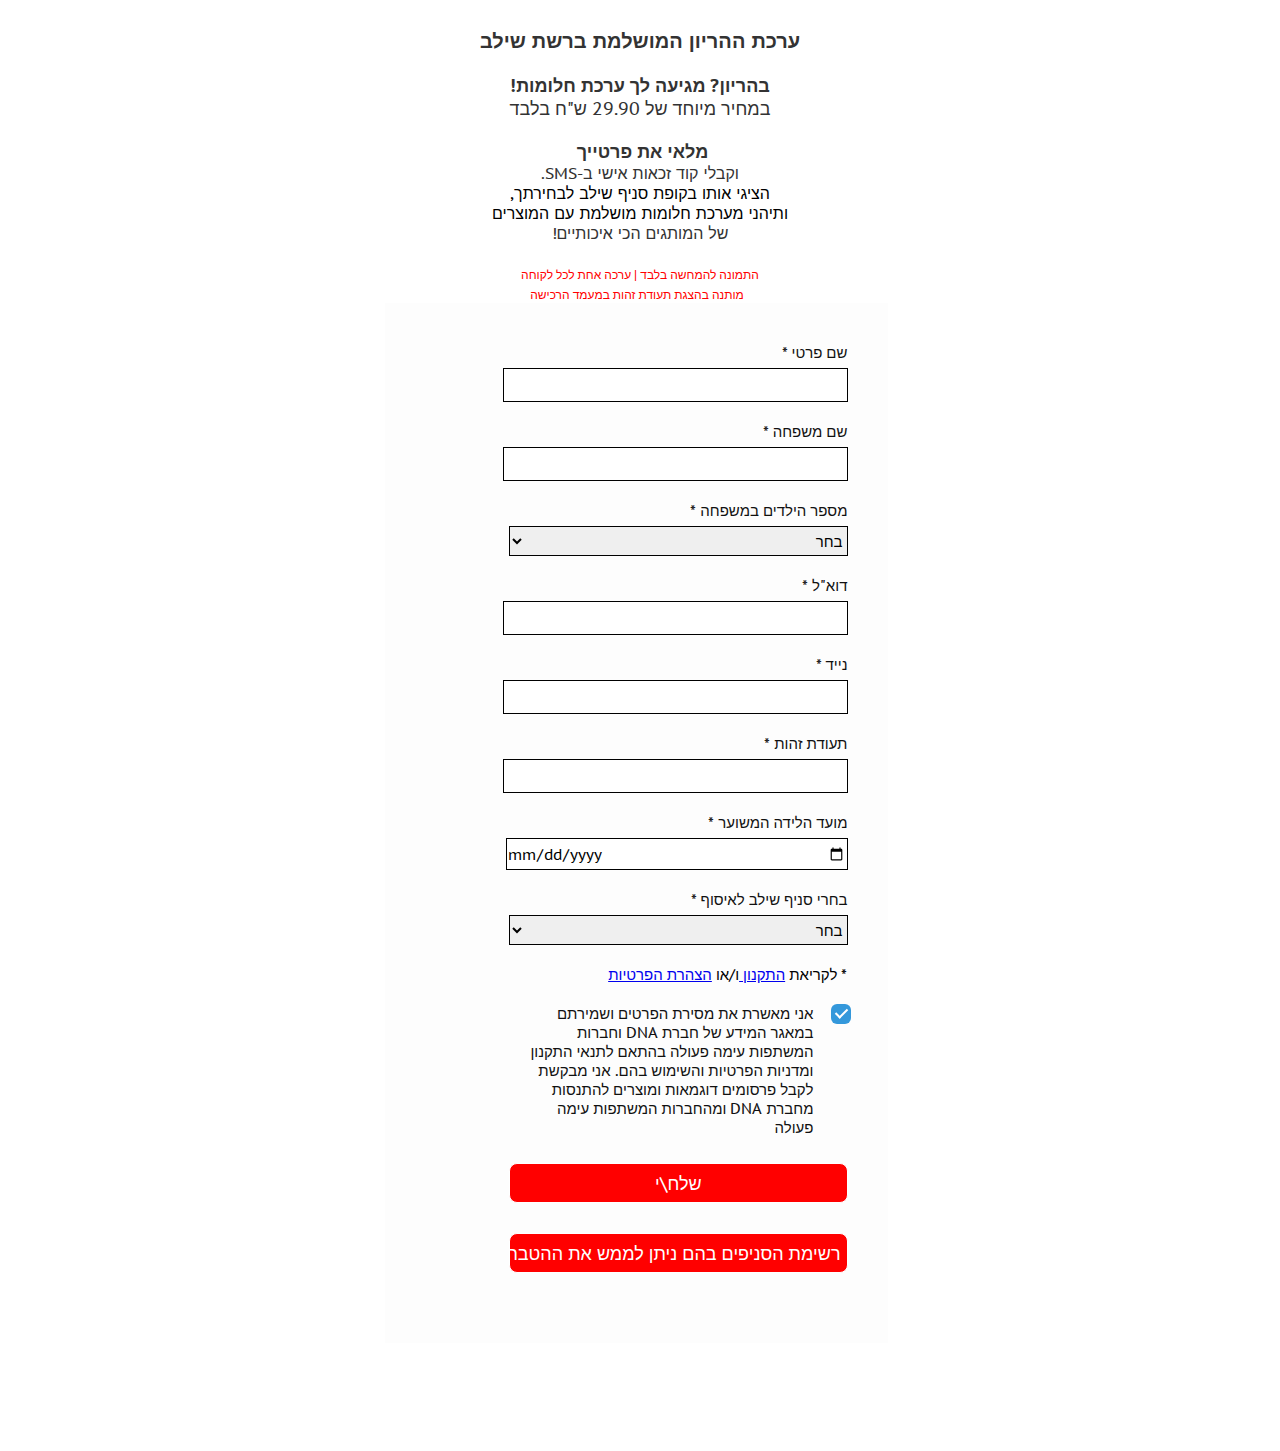
==== index.html @ 1c436d1c "c" ====
<!DOCTYPE html>
<html lang="en">

<head>
    <meta charset="UTF-8">
    <meta name="viewport" content="width=device-width, initial-scale=1.0">
    <link rel="stylesheet" type="text/css" href="style.css">

    <title>Document</title>
</head>

<body>
    <div class="contentContainer">
        <img src="https://content.vp4.me/hso/Content/Birth%20kit%20shilav%20newsletter3-30.6_b%20(1)_640x302.png" alt="">
        <div style="font-weight: normal; text-align: center;">
            <strong>
                <span style="font-size: 20px;">ערכת ההריון המושלמת ברשת שילב</span>
            </strong>
        </div> <img src="https://content.vp4.me/hso/Content/Birth%20kit%20shilav_640x233.png" alt="">
        <div style="font-weight: normal; text-align: center;">
            <strong>
                <span style="font-size: 18px;">בהריון? מגיעה לך ערכת
                    חלומות!</span>
            </strong>
        </div>
        <div style="font-weight: normal; text-align: center;">
            <span style="font-size: 18px;">במחיר מיוחד של 29.90 ש"ח בלבד</span>
        </div>
        <div style="text-align: center;"><br>
            <strong>
                <span style="font-size: 16px;">
                    <span style="font-size: 18px;">מלאי את פרטייך&#160;</span>
                </span>
            </strong>
        </div>
        <div style="font-weight: normal; text-align: center;">
            <span style="font-size: 16px;">וקבלי קוד זכאות אישי ב-SMS.</span>
        </div>
        <div style="font-weight: normal; text-align: center; font-size: 16px;">
            הציגי אותו בקופת סניף שילב לבחירתך,</div>
        <div style="font-weight: normal; text-align: center; font-size: 16px;">
            ותיהני מערכת חלומות מושלמת עם המוצרים</div>
        <div style="font-weight: normal; text-align: center;">
            <span style="font-size: 16px;">של המותגים הכי איכותיים!</span>
        </div>
        <div style="font-weight: normal; text-align: center;">
        </div><br>
        <div style="text-align: center;">
            <span style="font-size: 12px; color: red;">התמונה
                להמחשה בלבד | ערכה אחת לכל
                לקוחה</span>
        </div>
        <div style="text-align: center;">
            <span style="font-size: 12px; color: red;">&#160;
                מותנה בהצגת תעודת זהות במעמד
                הרכישה</span>
        </div>
   

    <form action="#" method="post">
        <fieldset>
            <div>
                <label for="name" class="mid">שם פרטי *</label>
                <input type="text" name="name" id="name" value="" tabindex="1">
            </div>

            <div>
                <label for="familyName" class="mid">שם משפחה *</label>
                <input type="text" name="familyName" id="familyName" value="" tabindex="2">
            </div>
            <div>
                <label for="select-choice-1" class="mid">מספר הילדים במשפחה *</label>
                <select name="select-choice" id="select-choice">
                    <option value="Choice 1">בחר</option>
                    <option value="Choice 2">הריון ראשון</option>
                    <option value="Choice 3">1</option>
                    <option value="Choice 4">2</option>
                    <option value="Choice 5">3</option>
                    <option value="Choice 6">4</option>
                    <option value="Choice 7">5</option>
                    <option value="Choice 8">6</option>
                    <option value="Choice 9">7</option>
                    <option value="Choice 10">8</option>
                    <option value="Choice 11">9</option>
                    <option value="Choice 12">10</option>
                    <option value="Choice 12">0</option>
                </select>
            </div>
            <div>
                <label for="eMail" class="mid">דוא"ל *</label>
                <input type="email" name="email" id="email" value="" tabindex="3">
            </div>
            <div>
                <label for="phone" class="mid">נייד *</label>
                <input type="tel" name="phone" id="phone" value="" tabindex="4">
            </div>
            <div>
                <label for="customerId" class="mid">תעודת זהות *</label>
                <input type="number" name="customerId" id="customerId" value="" tabindex="5">
            </div>
            <div>
                <label for="birthDate" class="mid">מועד הלידה המשוער *</label>
                <input type="date" name="birthDate" id="birthDate" value="" tabindex="5">
            </div>
            <div>
                <label for="select-choice-2" class="mid">בחרי סניף שילב לאיסוף *</label>
                <select name="extraoptions">
                    <option value="">בחר</option>
                    <option value="אום אל פאחם">אום אל פאחם</option>
                    <option value="אילת - מלכת שבא">אילת - מלכת שבא</option>
                    <option value="אילת - שד' התמרים">אילת - שד' התמרים</option>
                    <option value="אשדוד - מרכז סטאר סנטר">אשדוד - מרכז סטאר סנטר</option>
                    <option value="אשדוד - קניון הסיטי">אשדוד - קניון הסיטי</option>
                    <option value="אשקלון">אשקלון</option>
                    <option value="באר שבע- קריית הממשלה">באר שבע- קריית הממשלה</option>
                    <option value="באר שבע - גרנד קניון">באר שבע - גרנד קניון</option>
                    <option value="באר שבע - מרכז BIG">באר שבע - מרכז BIG</option>
                    <option value="בית שמש">בית שמש</option>
                    <option value="בני ברק (מול קניון איילון)">בני ברק (מול קניון איילון)</option>
                    <option value="בת ים">בת ים</option>
                    <option value="גבעתיים">גבעתיים</option>
                    <option value="גן שמואל">גן שמואל</option>
                    <option value="הוד השרון - שרונים">הוד השרון - שרונים</option>
                    <option value="הרצליה">הרצליה</option>
                    <option value="זכרון יעקב">זכרון יעקב</option>
                    <option value="חדרה">חדרה</option>
                    <option value="חולון">חולון</option>
                    <option value="חיפה - גרנד קניון">חיפה - גרנד קניון</option>
                    <option value="חיפה - סינמול">חיפה - סינמול</option>
                    <option value="לב המפרץ">לב המפרץ</option>
                    <option value="חיפה - קניון מבואות עזריאלי">חיפה - קניון מבואות עזריאלי</option>
                    <option value="טבריה">טבריה</option>
                    <option value="יהוד - קניון סביונים">יהוד - קניון סביונים</option>
                    <option value="יקנעם">יקנעם</option>
                    <option value="ירושלים - תלפיות">ירושלים - תלפיות</option>
                    <option value="כפר סבא - מתחם G">כפר סבא - מתחם G</option>
                    <option value="כפר סבא - קניון ערים">כפר סבא - קניון ערים</option>
                    <option value="כרמיאל">כרמיאל</option>
                    <option value="מבשרת ציון">מבשרת ציון</option>
                    <option value="מודיעין">מודיעין</option>
                    <option value="מלחה">מלחה</option>
                    <option value="מעלות">מעלות</option>
                    <option value="נהריה">נהריה</option>
                    <option value="נס ציונה">נס ציונה</option>
                    <option value="נצרת - דודג' סנטר">נצרת - דודג' סנטר</option>
                    <option value="נשר">נשר</option>
                    <option value="נתיבות">נתיבות</option>
                    <option value="נתניה - פולג">נתניה - פולג</option>
                    <option value="עפולה">עפולה</option>
                    <option value="פתח תקווה - הקניון הגדול">פתח תקווה - הקניון הגדול</option>
                    <option value="פתח תקווה - סגולה">פתח תקווה - סגולה</option>
                    <option value="פתח תקווה - שפיגל">פתח תקווה - שפיגל</option>
                    <option value="קריית אונו">קריית אונו</option>
                    <option value="קריית ביאליק - קיריון">קריית ביאליק - קיריון</option>
                    <option value="קריית שמונה">קריית שמונה</option>
                    <option value="ראשון לציון - מתחם G">ראשון לציון - מתחם G</option>
                    <option value="ראשון לציון - קניון הזהב">ראשון לציון - קניון הזהב</option>
                    <option value="ראשון לציון - ראשונים">ראשון לציון - ראשונים</option>
                    <option value="ראשון לציון - שער ראשון">ראשון לציון - שער ראשון</option>
                    <option value="רחובות">רחובות</option>
                    <option value="רמלה">רמלה</option>
                    <option value="רמת השרון">רמת השרון</option>
                    <option value="רעננה">רעננה</option>
                    <option value="תל אביב - גן העיר">תל אביב - גן העיר</option>
                    <option value="תל אביב - דיזינגוף סנטר">תל אביב - דיזינגוף סנטר</option>
                    <option value="תל אביב - נמל ת&quot;א">תל אביב - נמל ת"א</option>
                    <option value="תל אביב - קניון רמת אביב">תל אביב - קניון רמת אביב</option>
                    <option value="תל אביב- איכילוב">תל אביב- איכילוב</option>
                    <option value="אשדוד- בי&quot;ח אסותא">אשדוד- בי"ח אסותא</option>
                    <option value="תל השומר">תל השומר</option>
                    <option value="אסף הרופא">אסף הרופא</option>
                    <option value="בי&quot;ח הדסה עין כרם">בי"ח הדסה עין כרם</option>
                    <option value="בי&quot;ח שערי צדק">בי"ח שערי צדק</option>
                    <option value="בי&quot;ח הלל יפה">בי"ח הלל יפה</option>
                    <option value="בי&quot;ח מאיר">בי"ח מאיר</option>
                    <option value="בי&quot;ח סורוקה">בי"ח סורוקה</option>
                    <option value="בי&quot;ח בילינסון">בי"ח בילינסון</option>
                    <option value="בי&quot;ח מרכז רפואי גליל">בי"ח מרכז רפואי גליל</option>
                    <option value="בי&quot;ח רמבם">בי"ח רמבם</option>
                    <option value="אשקלון- בי&quot;ח ברזילי">אשקלון- בי"ח ברזילי</option>
                </select>
            </div>
                <div>* לקריאת <a href="https://lp.vp4.me/des1" target="_blank">התקנון&nbsp;</a>ו/או 
                    <a href="https://content.vp4.me/hso/MailAttachments/%D7%AA%D7%A7%D7%A0%D7%95%D7%9F%20%D7%AA%D7%A0%D7%90%D7%99%20%D7%A8%D7%99%D7%A9%D7%95%D7%9D%20%D7%95%D7%9E%D7%93%D7%99%D7%A0%D7%99%D7%95%D7%AA%20%D7%A4%D7%A8%D7%98%D7%99%D7%95%D7%AA%20%D7%9C%D7%90%D7%AA%D7%A8%20%20dna.pdf" rel="noopener noreferrer" target="_blank">הצהרת הפרטיות</a>
                </div>
                
                <div>
                    <label name="checkbox" class="label-block">
                        <input  type="checkbox" checked>
                        <span class="checkmark"></span>
                    </label>
                    <label id="checkBoxLable" for="checkbox">
                        אני מאשרת את מסירת הפרטים ושמירתם במאגר המידע של חברת DNA וחברות המשתפות עימה פעולה בהתאם לתנאי התקנון ומדניות הפרטיות והשימוש בהם. אני מבקשת לקבל פרסומים דוגמאות ומוצרים להתנסות מחברת DNA ומהחברות המשתפות עימה פעולה
                    </label>
                </div>

                
                <input type="submit" value="שלח\י" class="submit">
                <input type="submit" value="רשימת הסניפים בהם ניתן לממש את ההטבה" class="submit">
                
        </fieldset>

    </form>
</div>

        <div class="catalogContainer">
            <img  class="leftCol"  alt="" src="https://content.vp4.me/hso/Content/similac%20blue%20(1)_300x300.png" >
            <img  class="rightCol"  alt="" src="https://content.vp4.me/hso/Content/1129231268412605.SkoGzprPao776NWhk8k7_height640_300x300.png">
        </div>

</body>

</html>
---- style.css ----
@import url(https://fonts.googleapis.com/css?family=PT+Sans+Caption:400,700);

@media only screen and (max-width: 1000px) {
    form {
        margin-right:0px;
        
    }
  }

body {
  /* background-color: #efefef; */
  color: black;
  font-size: 100%;
  font-family: 'PT Sans Caption', sans-serif;
  font-weight: 400;
}

form {
  /* border-top: 5px solid #01caa7; */
  width: 55vh;
  /* margin-right: 100px; */
  /* margin: 40px auto; */
  
}

fieldset {
  margin: auto;
  width: 47vh;
  height: auto;
  border: white;;
  background: #fdfdfd;
  padding: 40px;
  font-size: 15px;
  color: black;
  direction: rtl;
  
}

form div {
  padding: 0 0 20px 0;
}

form label {
  /* float: right; */
  /* width: 200px; */
  font-size: 1em;
  /* line-height: 40px; */
  color: #111;
  display: block;
  width: 70%;
}
/* 
form label.mid {
  
} */

form input, form select {
 /* background: #01caa7; */
	border: 1px solid black;
	color: black;
	font-family: 'PT Sans Caption', sans-serif;
	font-size: 1em;
	font-weight: 400;
	height: 30px;
	margin: 0;
	/* padding: 0 10px; */
	/* width: 240px; */
    vertical-align: middle;
    width: 80%;  
    margin-top: 6px; 
}

form input:focus, form select:focus, form textarea:focus {
  border-color: #2772a3;
  outline: none;
}

form input.checkbox, form input.radio {
  margin: 0;
  padding: 2px 0;
  width: auto;
  height: auto;
}

form input.button {
  width: 270px;
  height: 40px;
  border: 0px solid #fff;
}

form textarea {
  width: 240px;
  height: 200px;
  padding: 10px;
  background: #01caa7;
  border: 2px solid #fff;
  color: #fff;
}

form input.submit { 
  /* margin-left: 200px; */
  
  /* width: 70px; */
  height: 40px;
  color: #fff;
  background-color: red;
  border-radius: 8px;
  border-color: white;
  display: block;
  margin-bottom: 30px;
  font-size: 1.2em;


}

form input.submit:hover { 
 background: #1d9676 ;
	background: -webkit-linear-gradient(#9e2f2f, #eb605c);	
	background: -moz-linear-gradient(#9e2f2f, #9e2f2f);	
	background: -o-linear-gradient(#9e2f2f, #9e2f2f);	
	background: -ms-linear-gradient(#9e2f2f, #9e2f2f);	
	background: linear-gradient(#9e2f2f, #9e2f2f);	
}

/* check box */

.label-block {
    display: inline;
    position: relative;
    padding-left: 0;
    /* margin-top: 30px; */
    cursor: pointer;
    -webkit-user-select: none;
    -moz-user-select: none;
    -ms-user-select: none;
     user-select: none;
    cursor: pointer;
     -webkit-transition: .4s;
    transition: .4s;
    border-radius: 15;
     }
     /* Hide the browser's default checkbox */
     .label-block input {
         /* position: absolute; */
         opacity: 0;
         cursor: pointer;
         height: 0;
         width: 0;
     }
     /* Create a custom checkbox */
     .checkmark {
         position: absolute;
         top: 0;
         left: -13px;
         height: 20px;
         width: 20px;
         border-radius: 6px;
         background-color: #ddd;
     }
     /* On mouse-over, add a grey background color */
     .label-block:hover input ~ .checkmark {
         background-color: #ccc;
     }
 
     /* When the checkbox is checked, add a blue background */
     .label-block input:checked ~ .checkmark {
         background-color: #3498db;
     }
 
     /* Create the checkmark/indicator (hidden when not checked) */
     .label-block:after {
         content: '';
         position: absolute;
         display: none;
     }
 
     /* Show the checkmark when checked */
     .label-block input:checked ~ .checkmark:after {
         content: '';
         position: absolute;
         display: block;
         top: 2px;
         left: 7px;
     }
 
     /* Style the checkmark/indicator */
     .label-block .checkmark:after {
    
         width: 5px;
         height: 10px;
         border: solid white;
         border-width: 0 2px 2px 0;
         -webkit-transform: rotate(45deg);
         -ms-transform: rotate(45deg);
         transform: rotate(45deg);
     }



     #checkBoxText{
         position: relative;
         margin-right: 20px;
         width: 80%;
     }

     #checkBoxLable{

         display: inline-flex;
         margin-right: 30px;
     }   

     /* .centerDiv{
         display: grid;
         justify-items: center;

     } */
     .catalogContainer{
         display: grid;
         justify-items: center;
         grid-template-columns: 1fr 1fr;
         grid-template-rows: 1fr 1fr 1fr 1fr 1fr;
         justify-content: center;
     }

     div.catalogContainer > img  {
        padding: 0;
        display: block;
        margin: 10px ;
        max-height: 30vh;
        max-width: 30vh;
    }

    div.contentContainer > img  {
        padding: 0;
        display: block;
        margin: 10px ;
        max-height: 50vh;
        max-width: 50vh;
    }
    

    .leftCol{
        justify-self: end;
    }
    .rightCol{
        justify-self: start;
    }

    .contentContainer{
        display: grid;
        justify-items: center;
        justify-content: center;
        direction: rtl;
    }

    span{
    
    color: #333333;
    font-size: 18px;
    /* font-weight: bold; */
    text-align: center;
    border-bottom: 0px solid #333333;
    border-radius: 0px;
    background-color: #ffffff;
    }
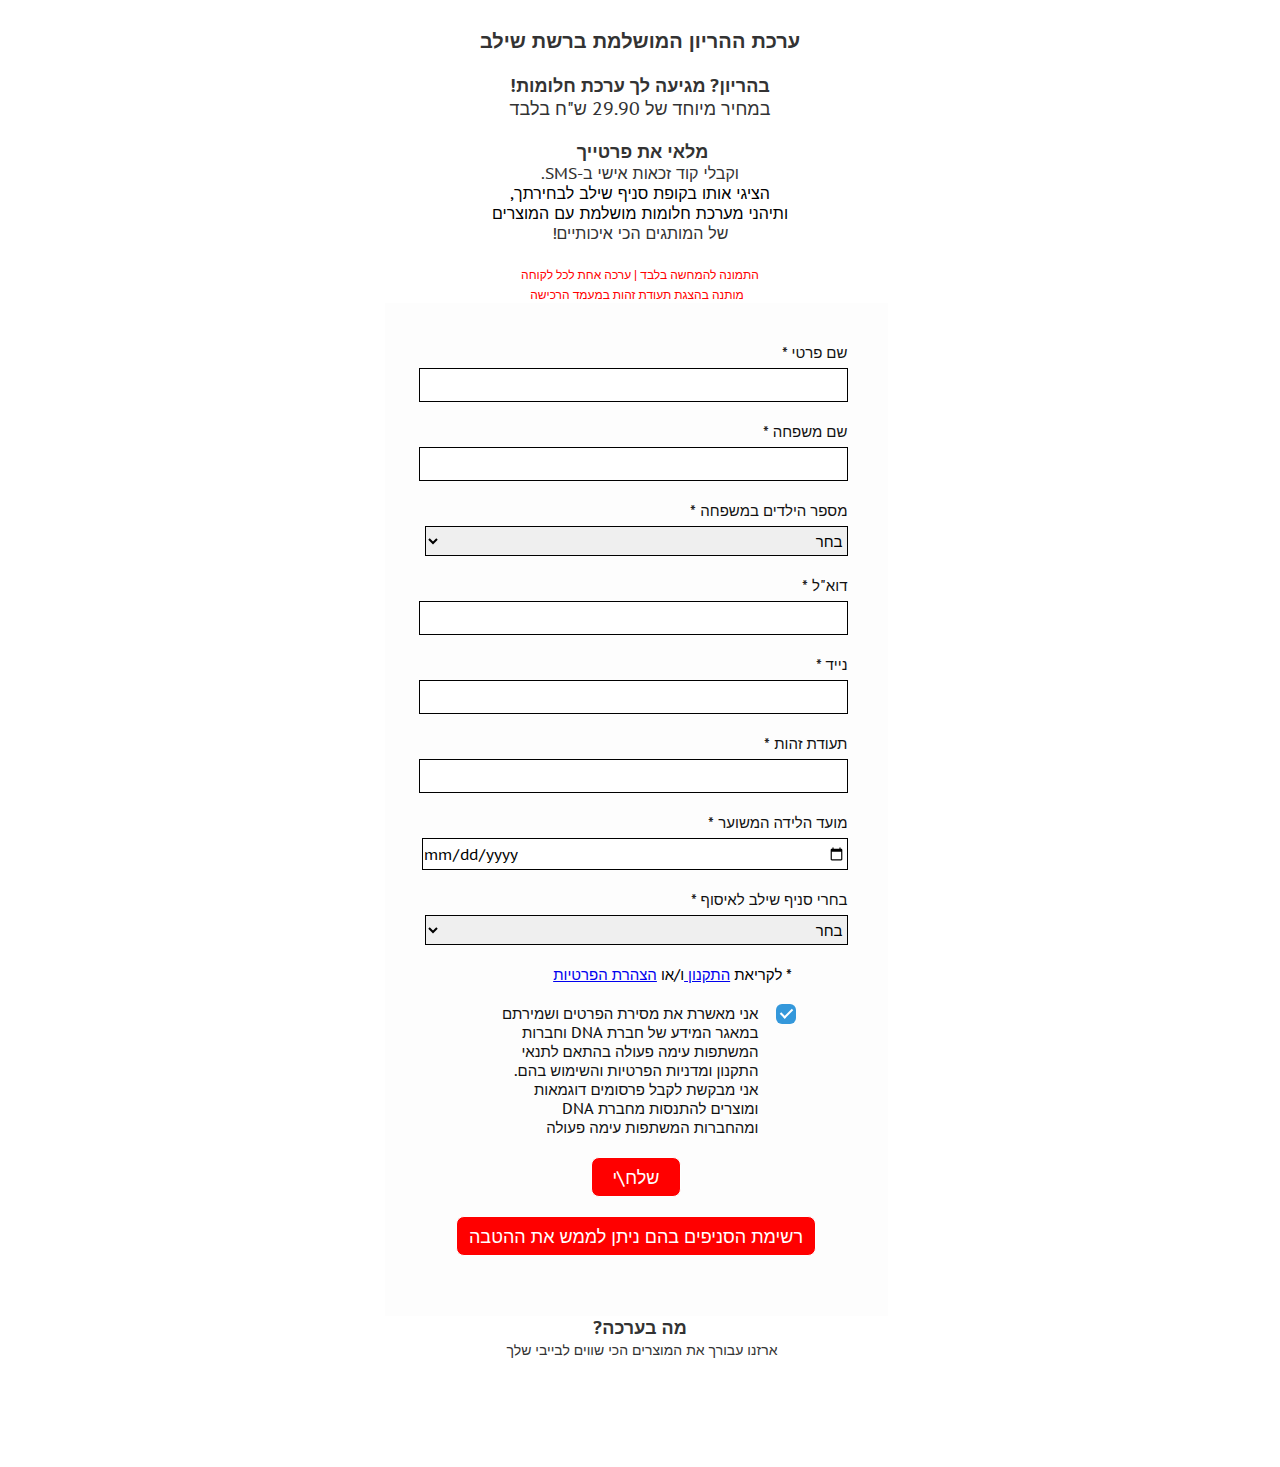
==== commit 78a62211: "alighned" ====
--- a/index.html
+++ b/index.html
@@ -1,10 +1,10 @@
 <!DOCTYPE html>
-<html lang="en">
+<html lang="he">
 
 <head>
     <meta charset="UTF-8">
     <meta name="viewport" content="width=device-width, initial-scale=1.0">
-    <link rel="stylesheet" type="text/css" href="style.css">
+    <link rel="stylesheet" type="text/css" href="./style.css">
 
     <title>Document</title>
 </head>
@@ -56,54 +56,53 @@
                 הרכישה</span>
         </div>
    
-
     <form action="#" method="post">
         <fieldset>
             <div>
-                <label for="name" class="mid">שם פרטי *</label>
+                <label for="name" class="mid">שם פרטי *</label><br>
                 <input type="text" name="name" id="name" value="" tabindex="1">
             </div>
 
             <div>
-                <label for="familyName" class="mid">שם משפחה *</label>
+                <label for="familyName" class="mid">שם משפחה *</label><br>
                 <input type="text" name="familyName" id="familyName" value="" tabindex="2">
             </div>
             <div>
-                <label for="select-choice-1" class="mid">מספר הילדים במשפחה *</label>
+                <label for="select-choice-1" class="mid">מספר הילדים במשפחה *</label><br>
                 <select name="select-choice" id="select-choice">
-                    <option value="Choice 1">בחר</option>
-                    <option value="Choice 2">הריון ראשון</option>
-                    <option value="Choice 3">1</option>
-                    <option value="Choice 4">2</option>
-                    <option value="Choice 5">3</option>
-                    <option value="Choice 6">4</option>
-                    <option value="Choice 7">5</option>
-                    <option value="Choice 8">6</option>
-                    <option value="Choice 9">7</option>
-                    <option value="Choice 10">8</option>
-                    <option value="Choice 11">9</option>
-                    <option value="Choice 12">10</option>
-                    <option value="Choice 12">0</option>
+                    <option value="1">בחר</option>
+                    <option value="2">הריון ראשון</option>
+                    <option value="3">1</option>
+                    <option value="4">2</option>
+                    <option value="5">3</option>
+                    <option value="6">4</option>
+                    <option value="7">5</option>
+                    <option value="8">6</option>
+                    <option value="9">7</option>
+                    <option value="10">8</option>
+                    <option value="11">9</option>
+                    <option value="12">10</option>
+                    <option value="12">0</option>
                 </select>
             </div>
             <div>
-                <label for="eMail" class="mid">דוא"ל *</label>
+                <label for="eMail" class="mid">דוא"ל *</label><br>
                 <input type="email" name="email" id="email" value="" tabindex="3">
             </div>
             <div>
-                <label for="phone" class="mid">נייד *</label>
+                <label for="phone" class="mid">נייד *</label><br>
                 <input type="tel" name="phone" id="phone" value="" tabindex="4">
             </div>
             <div>
-                <label for="customerId" class="mid">תעודת זהות *</label>
+                <label for="customerId" class="mid">תעודת זהות *</label><br>
                 <input type="number" name="customerId" id="customerId" value="" tabindex="5">
             </div>
             <div>
-                <label for="birthDate" class="mid">מועד הלידה המשוער *</label>
+                <label for="birthDate" class="mid">מועד הלידה המשוער *</label><br>
                 <input type="date" name="birthDate" id="birthDate" value="" tabindex="5">
             </div>
             <div>
-                <label for="select-choice-2" class="mid">בחרי סניף שילב לאיסוף *</label>
+                <label for="select-choice-2" class="mid">בחרי סניף שילב לאיסוף *</label><br>
                 <select name="extraoptions">
                     <option value="">בחר</option>
                     <option value="אום אל פאחם">אום אל פאחם</option>
@@ -180,29 +179,39 @@
                     <option value="אשקלון- בי&quot;ח ברזילי">אשקלון- בי"ח ברזילי</option>
                 </select>
             </div>
-                <div>* לקריאת <a href="https://lp.vp4.me/des1" target="_blank">התקנון&nbsp;</a>ו/או 
-                    <a href="https://content.vp4.me/hso/MailAttachments/%D7%AA%D7%A7%D7%A0%D7%95%D7%9F%20%D7%AA%D7%A0%D7%90%D7%99%20%D7%A8%D7%99%D7%A9%D7%95%D7%9D%20%D7%95%D7%9E%D7%93%D7%99%D7%A0%D7%99%D7%95%D7%AA%20%D7%A4%D7%A8%D7%98%D7%99%D7%95%D7%AA%20%D7%9C%D7%90%D7%AA%D7%A8%20%20dna.pdf" rel="noopener noreferrer" target="_blank">הצהרת הפרטיות</a>
-                </div>
-                
-                <div>
-                    <label name="checkbox" class="label-block">
-                        <input  type="checkbox" checked>
-                        <span class="checkmark"></span>
-                    </label>
-                    <label id="checkBoxLable" for="checkbox">
-                        אני מאשרת את מסירת הפרטים ושמירתם במאגר המידע של חברת DNA וחברות המשתפות עימה פעולה בהתאם לתנאי התקנון ומדניות הפרטיות והשימוש בהם. אני מבקשת לקבל פרסומים דוגמאות ומוצרים להתנסות מחברת DNA ומהחברות המשתפות עימה פעולה
-                    </label>
-                </div>
-
-                
-                <input type="submit" value="שלח\י" class="submit">
-                <input type="submit" value="רשימת הסניפים בהם ניתן לממש את ההטבה" class="submit">
-                
+            <div class="notGrid">* לקריאת <a href="https://lp.vp4.me/des1" target="_blank">התקנון&nbsp;</a>ו/או 
+                <a href="https://content.vp4.me/hso/MailAttachments/%D7%AA%D7%A7%D7%A0%D7%95%D7%9F%20%D7%AA%D7%A0%D7%90%D7%99%20%D7%A8%D7%99%D7%A9%D7%95%D7%9D%20%D7%95%D7%9E%D7%93%D7%99%D7%A0%D7%99%D7%95%D7%AA%20%D7%A4%D7%A8%D7%98%D7%99%D7%95%D7%AA%20%D7%9C%D7%90%D7%AA%D7%A8%20%20dna.pdf" rel="noopener noreferrer" target="_blank">הצהרת הפרטיות</a>
+            </div>
+           
+            <div class="notGrid">
+                <label name="checkbox" class="label-block">
+                    <input  type="checkbox" checked>
+                    <span class="checkmark"></span>
+                </label>
+                <label id="checkBoxLable" for="checkbox">
+                    אני מאשרת את מסירת הפרטים ושמירתם במאגר המידע של חברת DNA וחברות המשתפות עימה פעולה בהתאם לתנאי התקנון ומדניות הפרטיות והשימוש בהם. אני מבקשת לקבל פרסומים דוגמאות ומוצרים להתנסות מחברת DNA ומהחברות המשתפות עימה פעולה
+                </label>
+            </div>
+
+            <div>
+                <input type="submit" value="שלח\י" id="smallSubmit" class="submit"><br>
+                <input type="submit" value="רשימת הסניפים בהם ניתן לממש את ההטבה" id="mediumSbmit" class="submit">
+            </div>
         </fieldset>
 
     </form>
 </div>
-
+<div style="text-align: center;">
+    <span style="font-size: 16px;">
+      <span style="font-size: 14px;">
+        <strong>
+          <span style="font-size: 18px;">מה בערכה?</span>
+        </strong>
+        <br>
+        <strong style="font-weight: normal;">ארזנו עבורך את המוצרים הכי שווים לבייבי שלך&nbsp;</strong>
+      </span>
+    </span>
+  </div>
         <div class="catalogContainer">
             <img  class="leftCol"  alt="" src="https://content.vp4.me/hso/Content/similac%20blue%20(1)_300x300.png" >
             <img  class="rightCol"  alt="" src="https://content.vp4.me/hso/Content/1129231268412605.SkoGzprPao776NWhk8k7_height640_300x300.png">
--- a/style.css
+++ b/style.css
@@ -1,11 +1,11 @@
 @import url(https://fonts.googleapis.com/css?family=PT+Sans+Caption:400,700);
-
+/* 
 @media only screen and (max-width: 1000px) {
     form {
         margin-right:0px;
         
     }
-  }
+  } */
 
 body {
   /* background-color: #efefef; */
@@ -13,6 +13,7 @@
   font-size: 100%;
   font-family: 'PT Sans Caption', sans-serif;
   font-weight: 400;
+  direction: rtl;
 }
 
 form {
@@ -32,7 +33,7 @@
   padding: 40px;
   font-size: 15px;
   color: black;
-  direction: rtl;
+  /* direction: rtl; */
   
 }
 
@@ -46,7 +47,7 @@
   font-size: 1em;
   /* line-height: 40px; */
   color: #111;
-  display: block;
+  /* display: block; */
   width: 70%;
 }
 /* 
@@ -66,7 +67,7 @@
 	/* padding: 0 10px; */
 	/* width: 240px; */
     vertical-align: middle;
-    width: 80%;  
+    width: 100%;  
     margin-top: 6px; 
 }
 
@@ -120,6 +121,27 @@
 	background: -o-linear-gradient(#9e2f2f, #9e2f2f);	
 	background: -ms-linear-gradient(#9e2f2f, #9e2f2f);	
 	background: linear-gradient(#9e2f2f, #9e2f2f);	
+}
+
+#smallSubmit{
+  max-width: 10vh;
+  margin: auto;
+}
+
+#mediumSbmit{
+  max-width: 40vh;
+  margin: auto;
+
+}
+
+/* fieldset > div{
+  display: grid;
+  justify-items: center;
+} */
+
+.notGrid{
+  display: inline-block;
+  margin-right: 55px;
 }
 
 /* check box */
@@ -226,8 +248,8 @@
         padding: 0;
         display: block;
         margin: 10px ;
-        max-height: 30vh;
-        max-width: 30vh;
+        max-height: 25vh;
+        max-width: 25vh;
     }
 
     div.contentContainer > img  {
@@ -250,11 +272,10 @@
         display: grid;
         justify-items: center;
         justify-content: center;
-        direction: rtl;
+        /* direction: rtl; */
     }
 
     span{
-    
     color: #333333;
     font-size: 18px;
     /* font-weight: bold; */
@@ -262,4 +283,6 @@
     border-bottom: 0px solid #333333;
     border-radius: 0px;
     background-color: #ffffff;
-    }+    }
+
+    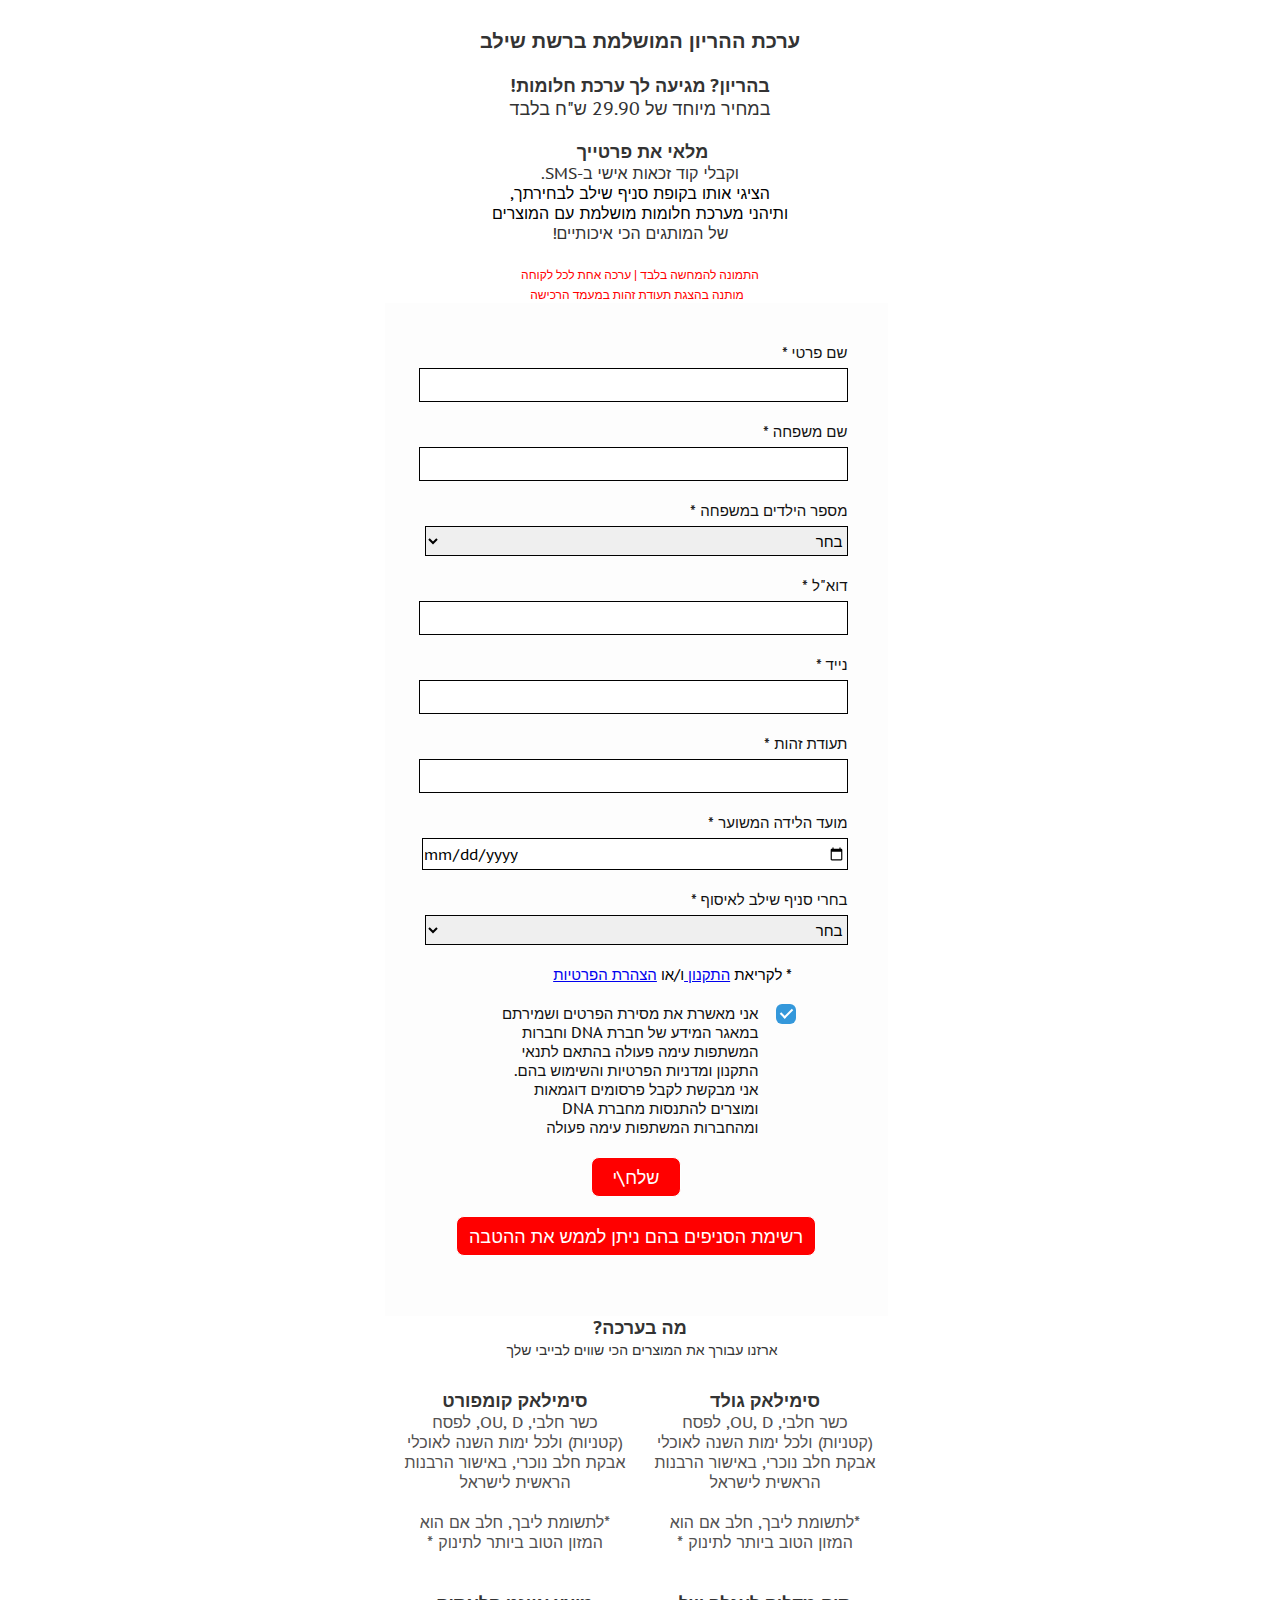
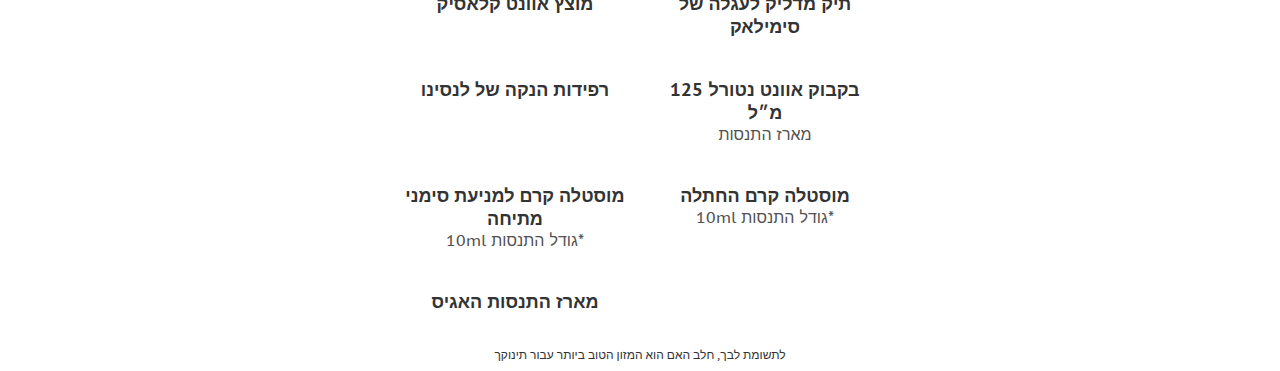
==== commit add57ca1: "done, now test" ====
--- a/index.html
+++ b/index.html
@@ -5,13 +5,14 @@
     <meta charset="UTF-8">
     <meta name="viewport" content="width=device-width, initial-scale=1.0">
     <link rel="stylesheet" type="text/css" href="./style.css">
-
+    <script src="https://kit.fontawesome.com/279da6745c.js" crossorigin="anonymous"></script>
     <title>Document</title>
 </head>
 
 <body>
     <div class="contentContainer">
-        <img src="https://content.vp4.me/hso/Content/Birth%20kit%20shilav%20newsletter3-30.6_b%20(1)_640x302.png" alt="">
+        <img src="https://content.vp4.me/hso/Content/Birth%20kit%20shilav%20newsletter3-30.6_b%20(1)_640x302.png"
+            alt="">
         <div style="font-weight: normal; text-align: center;">
             <strong>
                 <span style="font-size: 20px;">ערכת ההריון המושלמת ברשת שילב</span>
@@ -55,168 +56,219 @@
                 מותנה בהצגת תעודת זהות במעמד
                 הרכישה</span>
         </div>
-   
-    <form action="#" method="post">
-        <fieldset>
-            <div>
-                <label for="name" class="mid">שם פרטי *</label><br>
-                <input type="text" name="name" id="name" value="" tabindex="1">
-            </div>
-
-            <div>
-                <label for="familyName" class="mid">שם משפחה *</label><br>
-                <input type="text" name="familyName" id="familyName" value="" tabindex="2">
-            </div>
-            <div>
-                <label for="select-choice-1" class="mid">מספר הילדים במשפחה *</label><br>
-                <select name="select-choice" id="select-choice">
-                    <option value="1">בחר</option>
-                    <option value="2">הריון ראשון</option>
-                    <option value="3">1</option>
-                    <option value="4">2</option>
-                    <option value="5">3</option>
-                    <option value="6">4</option>
-                    <option value="7">5</option>
-                    <option value="8">6</option>
-                    <option value="9">7</option>
-                    <option value="10">8</option>
-                    <option value="11">9</option>
-                    <option value="12">10</option>
-                    <option value="12">0</option>
-                </select>
-            </div>
-            <div>
-                <label for="eMail" class="mid">דוא"ל *</label><br>
-                <input type="email" name="email" id="email" value="" tabindex="3">
-            </div>
-            <div>
-                <label for="phone" class="mid">נייד *</label><br>
-                <input type="tel" name="phone" id="phone" value="" tabindex="4">
-            </div>
-            <div>
-                <label for="customerId" class="mid">תעודת זהות *</label><br>
-                <input type="number" name="customerId" id="customerId" value="" tabindex="5">
-            </div>
-            <div>
-                <label for="birthDate" class="mid">מועד הלידה המשוער *</label><br>
-                <input type="date" name="birthDate" id="birthDate" value="" tabindex="5">
-            </div>
-            <div>
-                <label for="select-choice-2" class="mid">בחרי סניף שילב לאיסוף *</label><br>
-                <select name="extraoptions">
-                    <option value="">בחר</option>
-                    <option value="אום אל פאחם">אום אל פאחם</option>
-                    <option value="אילת - מלכת שבא">אילת - מלכת שבא</option>
-                    <option value="אילת - שד' התמרים">אילת - שד' התמרים</option>
-                    <option value="אשדוד - מרכז סטאר סנטר">אשדוד - מרכז סטאר סנטר</option>
-                    <option value="אשדוד - קניון הסיטי">אשדוד - קניון הסיטי</option>
-                    <option value="אשקלון">אשקלון</option>
-                    <option value="באר שבע- קריית הממשלה">באר שבע- קריית הממשלה</option>
-                    <option value="באר שבע - גרנד קניון">באר שבע - גרנד קניון</option>
-                    <option value="באר שבע - מרכז BIG">באר שבע - מרכז BIG</option>
-                    <option value="בית שמש">בית שמש</option>
-                    <option value="בני ברק (מול קניון איילון)">בני ברק (מול קניון איילון)</option>
-                    <option value="בת ים">בת ים</option>
-                    <option value="גבעתיים">גבעתיים</option>
-                    <option value="גן שמואל">גן שמואל</option>
-                    <option value="הוד השרון - שרונים">הוד השרון - שרונים</option>
-                    <option value="הרצליה">הרצליה</option>
-                    <option value="זכרון יעקב">זכרון יעקב</option>
-                    <option value="חדרה">חדרה</option>
-                    <option value="חולון">חולון</option>
-                    <option value="חיפה - גרנד קניון">חיפה - גרנד קניון</option>
-                    <option value="חיפה - סינמול">חיפה - סינמול</option>
-                    <option value="לב המפרץ">לב המפרץ</option>
-                    <option value="חיפה - קניון מבואות עזריאלי">חיפה - קניון מבואות עזריאלי</option>
-                    <option value="טבריה">טבריה</option>
-                    <option value="יהוד - קניון סביונים">יהוד - קניון סביונים</option>
-                    <option value="יקנעם">יקנעם</option>
-                    <option value="ירושלים - תלפיות">ירושלים - תלפיות</option>
-                    <option value="כפר סבא - מתחם G">כפר סבא - מתחם G</option>
-                    <option value="כפר סבא - קניון ערים">כפר סבא - קניון ערים</option>
-                    <option value="כרמיאל">כרמיאל</option>
-                    <option value="מבשרת ציון">מבשרת ציון</option>
-                    <option value="מודיעין">מודיעין</option>
-                    <option value="מלחה">מלחה</option>
-                    <option value="מעלות">מעלות</option>
-                    <option value="נהריה">נהריה</option>
-                    <option value="נס ציונה">נס ציונה</option>
-                    <option value="נצרת - דודג' סנטר">נצרת - דודג' סנטר</option>
-                    <option value="נשר">נשר</option>
-                    <option value="נתיבות">נתיבות</option>
-                    <option value="נתניה - פולג">נתניה - פולג</option>
-                    <option value="עפולה">עפולה</option>
-                    <option value="פתח תקווה - הקניון הגדול">פתח תקווה - הקניון הגדול</option>
-                    <option value="פתח תקווה - סגולה">פתח תקווה - סגולה</option>
-                    <option value="פתח תקווה - שפיגל">פתח תקווה - שפיגל</option>
-                    <option value="קריית אונו">קריית אונו</option>
-                    <option value="קריית ביאליק - קיריון">קריית ביאליק - קיריון</option>
-                    <option value="קריית שמונה">קריית שמונה</option>
-                    <option value="ראשון לציון - מתחם G">ראשון לציון - מתחם G</option>
-                    <option value="ראשון לציון - קניון הזהב">ראשון לציון - קניון הזהב</option>
-                    <option value="ראשון לציון - ראשונים">ראשון לציון - ראשונים</option>
-                    <option value="ראשון לציון - שער ראשון">ראשון לציון - שער ראשון</option>
-                    <option value="רחובות">רחובות</option>
-                    <option value="רמלה">רמלה</option>
-                    <option value="רמת השרון">רמת השרון</option>
-                    <option value="רעננה">רעננה</option>
-                    <option value="תל אביב - גן העיר">תל אביב - גן העיר</option>
-                    <option value="תל אביב - דיזינגוף סנטר">תל אביב - דיזינגוף סנטר</option>
-                    <option value="תל אביב - נמל ת&quot;א">תל אביב - נמל ת"א</option>
-                    <option value="תל אביב - קניון רמת אביב">תל אביב - קניון רמת אביב</option>
-                    <option value="תל אביב- איכילוב">תל אביב- איכילוב</option>
-                    <option value="אשדוד- בי&quot;ח אסותא">אשדוד- בי"ח אסותא</option>
-                    <option value="תל השומר">תל השומר</option>
-                    <option value="אסף הרופא">אסף הרופא</option>
-                    <option value="בי&quot;ח הדסה עין כרם">בי"ח הדסה עין כרם</option>
-                    <option value="בי&quot;ח שערי צדק">בי"ח שערי צדק</option>
-                    <option value="בי&quot;ח הלל יפה">בי"ח הלל יפה</option>
-                    <option value="בי&quot;ח מאיר">בי"ח מאיר</option>
-                    <option value="בי&quot;ח סורוקה">בי"ח סורוקה</option>
-                    <option value="בי&quot;ח בילינסון">בי"ח בילינסון</option>
-                    <option value="בי&quot;ח מרכז רפואי גליל">בי"ח מרכז רפואי גליל</option>
-                    <option value="בי&quot;ח רמבם">בי"ח רמבם</option>
-                    <option value="אשקלון- בי&quot;ח ברזילי">אשקלון- בי"ח ברזילי</option>
-                </select>
-            </div>
-            <div class="notGrid">* לקריאת <a href="https://lp.vp4.me/des1" target="_blank">התקנון&nbsp;</a>ו/או 
-                <a href="https://content.vp4.me/hso/MailAttachments/%D7%AA%D7%A7%D7%A0%D7%95%D7%9F%20%D7%AA%D7%A0%D7%90%D7%99%20%D7%A8%D7%99%D7%A9%D7%95%D7%9D%20%D7%95%D7%9E%D7%93%D7%99%D7%A0%D7%99%D7%95%D7%AA%20%D7%A4%D7%A8%D7%98%D7%99%D7%95%D7%AA%20%D7%9C%D7%90%D7%AA%D7%A8%20%20dna.pdf" rel="noopener noreferrer" target="_blank">הצהרת הפרטיות</a>
-            </div>
-           
-            <div class="notGrid">
-                <label name="checkbox" class="label-block">
-                    <input  type="checkbox" checked>
-                    <span class="checkmark"></span>
-                </label>
-                <label id="checkBoxLable" for="checkbox">
-                    אני מאשרת את מסירת הפרטים ושמירתם במאגר המידע של חברת DNA וחברות המשתפות עימה פעולה בהתאם לתנאי התקנון ומדניות הפרטיות והשימוש בהם. אני מבקשת לקבל פרסומים דוגמאות ומוצרים להתנסות מחברת DNA ומהחברות המשתפות עימה פעולה
-                </label>
-            </div>
-
-            <div>
-                <input type="submit" value="שלח\י" id="smallSubmit" class="submit"><br>
-                <input type="submit" value="רשימת הסניפים בהם ניתן לממש את ההטבה" id="mediumSbmit" class="submit">
-            </div>
-        </fieldset>
-
-    </form>
-</div>
-<div style="text-align: center;">
-    <span style="font-size: 16px;">
-      <span style="font-size: 14px;">
-        <strong>
-          <span style="font-size: 18px;">מה בערכה?</span>
-        </strong>
-        <br>
-        <strong style="font-weight: normal;">ארזנו עבורך את המוצרים הכי שווים לבייבי שלך&nbsp;</strong>
-      </span>
-    </span>
-  </div>
-        <div class="catalogContainer">
-            <img  class="leftCol"  alt="" src="https://content.vp4.me/hso/Content/similac%20blue%20(1)_300x300.png" >
-            <img  class="rightCol"  alt="" src="https://content.vp4.me/hso/Content/1129231268412605.SkoGzprPao776NWhk8k7_height640_300x300.png">
-        </div>
-
+
+        <form action="#" method="post">
+            <fieldset>
+                <div>
+                    <label for="name" class="mid">שם פרטי *</label><br>
+                    <input type="text" name="name" id="name" value="" tabindex="1">
+                </div>
+
+                <div>
+                    <label for="familyName" class="mid">שם משפחה *</label><br>
+                    <input type="text" name="familyName" id="familyName" value="" tabindex="2">
+                </div>
+                <div>
+                    <label for="select-choice-1" class="mid">מספר הילדים במשפחה *</label><br>
+                    <select name="select-choice" id="select-choice">
+                        <option value="1">בחר</option>
+                        <option value="2">הריון ראשון</option>
+                        <option value="3">1</option>
+                        <option value="4">2</option>
+                        <option value="5">3</option>
+                        <option value="6">4</option>
+                        <option value="7">5</option>
+                        <option value="8">6</option>
+                        <option value="9">7</option>
+                        <option value="10">8</option>
+                        <option value="11">9</option>
+                        <option value="12">10</option>
+                        <option value="12">0</option>
+                    </select>
+                </div>
+                <div>
+                    <label for="eMail" class="mid">דוא"ל *</label><br>
+                    <input type="email" name="email" id="email" value="" tabindex="3">
+                </div>
+                <div>
+                    <label for="phone" class="mid">נייד *</label><br>
+                    <input type="tel" name="phone" id="phone" value="" tabindex="4">
+                </div>
+                <div>
+                    <label for="customerId" class="mid">תעודת זהות *</label><br>
+                    <input type="number" name="customerId" id="customerId" value="" tabindex="5">
+                </div>
+                <div>
+                    <label for="birthDate" class="mid">מועד הלידה המשוער *</label><br>
+                    <input type="date" name="birthDate" id="birthDate" value="" tabindex="5">
+                </div>
+                <div>
+                    <label for="select-choice-2" class="mid">בחרי סניף שילב לאיסוף *</label><br>
+                    <select name="extraoptions">
+                        <option value="">בחר</option>
+                        <option value="אום אל פאחם">אום אל פאחם</option>
+                        <option value="אילת - מלכת שבא">אילת - מלכת שבא</option>
+                        <option value="אילת - שד' התמרים">אילת - שד' התמרים</option>
+                        <option value="אשדוד - מרכז סטאר סנטר">אשדוד - מרכז סטאר סנטר</option>
+                        <option value="אשדוד - קניון הסיטי">אשדוד - קניון הסיטי</option>
+                        <option value="אשקלון">אשקלון</option>
+                        <option value="באר שבע- קריית הממשלה">באר שבע- קריית הממשלה</option>
+                        <option value="באר שבע - גרנד קניון">באר שבע - גרנד קניון</option>
+                        <option value="באר שבע - מרכז BIG">באר שבע - מרכז BIG</option>
+                        <option value="בית שמש">בית שמש</option>
+                        <option value="בני ברק (מול קניון איילון)">בני ברק (מול קניון איילון)</option>
+                        <option value="בת ים">בת ים</option>
+                        <option value="גבעתיים">גבעתיים</option>
+                        <option value="גן שמואל">גן שמואל</option>
+                        <option value="הוד השרון - שרונים">הוד השרון - שרונים</option>
+                        <option value="הרצליה">הרצליה</option>
+                        <option value="זכרון יעקב">זכרון יעקב</option>
+                        <option value="חדרה">חדרה</option>
+                        <option value="חולון">חולון</option>
+                        <option value="חיפה - גרנד קניון">חיפה - גרנד קניון</option>
+                        <option value="חיפה - סינמול">חיפה - סינמול</option>
+                        <option value="לב המפרץ">לב המפרץ</option>
+                        <option value="חיפה - קניון מבואות עזריאלי">חיפה - קניון מבואות עזריאלי</option>
+                        <option value="טבריה">טבריה</option>
+                        <option value="יהוד - קניון סביונים">יהוד - קניון סביונים</option>
+                        <option value="יקנעם">יקנעם</option>
+                        <option value="ירושלים - תלפיות">ירושלים - תלפיות</option>
+                        <option value="כפר סבא - מתחם G">כפר סבא - מתחם G</option>
+                        <option value="כפר סבא - קניון ערים">כפר סבא - קניון ערים</option>
+                        <option value="כרמיאל">כרמיאל</option>
+                        <option value="מבשרת ציון">מבשרת ציון</option>
+                        <option value="מודיעין">מודיעין</option>
+                        <option value="מלחה">מלחה</option>
+                        <option value="מעלות">מעלות</option>
+                        <option value="נהריה">נהריה</option>
+                        <option value="נס ציונה">נס ציונה</option>
+                        <option value="נצרת - דודג' סנטר">נצרת - דודג' סנטר</option>
+                        <option value="נשר">נשר</option>
+                        <option value="נתיבות">נתיבות</option>
+                        <option value="נתניה - פולג">נתניה - פולג</option>
+                        <option value="עפולה">עפולה</option>
+                        <option value="פתח תקווה - הקניון הגדול">פתח תקווה - הקניון הגדול</option>
+                        <option value="פתח תקווה - סגולה">פתח תקווה - סגולה</option>
+                        <option value="פתח תקווה - שפיגל">פתח תקווה - שפיגל</option>
+                        <option value="קריית אונו">קריית אונו</option>
+                        <option value="קריית ביאליק - קיריון">קריית ביאליק - קיריון</option>
+                        <option value="קריית שמונה">קריית שמונה</option>
+                        <option value="ראשון לציון - מתחם G">ראשון לציון - מתחם G</option>
+                        <option value="ראשון לציון - קניון הזהב">ראשון לציון - קניון הזהב</option>
+                        <option value="ראשון לציון - ראשונים">ראשון לציון - ראשונים</option>
+                        <option value="ראשון לציון - שער ראשון">ראשון לציון - שער ראשון</option>
+                        <option value="רחובות">רחובות</option>
+                        <option value="רמלה">רמלה</option>
+                        <option value="רמת השרון">רמת השרון</option>
+                        <option value="רעננה">רעננה</option>
+                        <option value="תל אביב - גן העיר">תל אביב - גן העיר</option>
+                        <option value="תל אביב - דיזינגוף סנטר">תל אביב - דיזינגוף סנטר</option>
+                        <option value="תל אביב - נמל ת&quot;א">תל אביב - נמל ת"א</option>
+                        <option value="תל אביב - קניון רמת אביב">תל אביב - קניון רמת אביב</option>
+                        <option value="תל אביב- איכילוב">תל אביב- איכילוב</option>
+                        <option value="אשדוד- בי&quot;ח אסותא">אשדוד- בי"ח אסותא</option>
+                        <option value="תל השומר">תל השומר</option>
+                        <option value="אסף הרופא">אסף הרופא</option>
+                        <option value="בי&quot;ח הדסה עין כרם">בי"ח הדסה עין כרם</option>
+                        <option value="בי&quot;ח שערי צדק">בי"ח שערי צדק</option>
+                        <option value="בי&quot;ח הלל יפה">בי"ח הלל יפה</option>
+                        <option value="בי&quot;ח מאיר">בי"ח מאיר</option>
+                        <option value="בי&quot;ח סורוקה">בי"ח סורוקה</option>
+                        <option value="בי&quot;ח בילינסון">בי"ח בילינסון</option>
+                        <option value="בי&quot;ח מרכז רפואי גליל">בי"ח מרכז רפואי גליל</option>
+                        <option value="בי&quot;ח רמבם">בי"ח רמבם</option>
+                        <option value="אשקלון- בי&quot;ח ברזילי">אשקלון- בי"ח ברזילי</option>
+                    </select>
+                </div>
+                <div class="notGrid">* לקריאת <a href="https://lp.vp4.me/des1" target="_blank">התקנון&nbsp;</a>ו/או
+                    <a href="https://content.vp4.me/hso/MailAttachments/%D7%AA%D7%A7%D7%A0%D7%95%D7%9F%20%D7%AA%D7%A0%D7%90%D7%99%20%D7%A8%D7%99%D7%A9%D7%95%D7%9D%20%D7%95%D7%9E%D7%93%D7%99%D7%A0%D7%99%D7%95%D7%AA%20%D7%A4%D7%A8%D7%98%D7%99%D7%95%D7%AA%20%D7%9C%D7%90%D7%AA%D7%A8%20%20dna.pdf"
+                        rel="noopener noreferrer" target="_blank">הצהרת הפרטיות</a>
+                </div>
+
+                <div class="notGrid">
+                    <label name="checkbox" class="label-block">
+                        <input type="checkbox" checked>
+                        <span class="checkmark"></span>
+                    </label>
+                    <label id="checkBoxLable" for="checkbox">
+                        אני מאשרת את מסירת הפרטים ושמירתם במאגר המידע של חברת DNA וחברות המשתפות עימה פעולה בהתאם לתנאי
+                        התקנון ומדניות הפרטיות והשימוש בהם. אני מבקשת לקבל פרסומים דוגמאות ומוצרים להתנסות מחברת DNA
+                        ומהחברות המשתפות עימה פעולה
+                    </label>
+                </div>
+
+                <div>
+                    <input type="submit" value="שלח\י" id="smallSubmit" class="submit"><br>
+                    <input type="submit" value="רשימת הסניפים בהם ניתן לממש את ההטבה" id="mediumSbmit" class="submit">
+                </div>
+            </fieldset>
+
+        </form>
+    </div>
+    <div style="text-align: center;">
+        <span style="font-size: 16px;">
+            <span style="font-size: 14px;">
+                <strong>
+                    <span style="font-size: 18px;">מה בערכה?</span>
+                </strong>
+                <br>
+                <strong style="font-weight: normal;">ארזנו עבורך את המוצרים הכי שווים לבייבי שלך&nbsp;</strong>
+            </span>
+        </span>
+    </div>
+    <div class="catalogContainer">
+
+        <img alt="" src="https://content.vp4.me/hso/Content/1129231268412605.SkoGzprPao776NWhk8k7_height640_300x300.png">
+        <img alt="" src="https://content.vp4.me/hso/Content/similac%20blue%20(1)_300x300.png">
+        
+        <div>
+            <span class="catalogTitle">סימילאק גולד</span>
+            <span class="catalogText">כשר חלבי, OU, D, לפסח (קטניות) ולכל ימות השנה לאוכלי אבקת חלב נוכרי, באישור הרבנות הראשית לישראל</span><br>
+            <span class="catalogText">*לתשומת ליבך, חלב אם הוא המזון הטוב ביותר לתינוק *</span>
+        </div>
+        <div>
+            <span class="catalogTitle">סימילאק קומפורט</span>
+            <span class="catalogText">כשר חלבי, OU, D, לפסח (קטניות) ולכל ימות השנה לאוכלי אבקת חלב נוכרי, באישור הרבנות הראשית לישראל</span><br>
+            <span class="catalogText">*לתשומת ליבך, חלב אם הוא המזון הטוב ביותר לתינוק *</span>
+        </div>
+        <img alt="" src="https://content.vp4.me/hso/Content/little%20beg_300x300_300x300.png">
+        <img alt="" src="https://content.vp4.me/hso/Content/mottzetz_300x300.png">
+        <div>
+            <span class="catalogTitle">תיק מדליק לעגלה של סימילאק</span>
+        </div>
+        <div>
+            <span class="catalogTitle">מוצץ אוונט קלאסיק</span>
+        </div>
+        <img alt="" src="https://content.vp4.me/hso/Content/Avent_300x300.png">
+        <img alt="" src="https://content.vp4.me/hso/Content/refidot%20300%20%e2%80%93%204_300x300.png">
+        <div>
+            <span class="catalogTitle">בקבוק אוונט נטורל 125 מ״ל</span>
+            <span class="catalogText">מארז התנסות</span>
+        </div>
+        <div>
+            <span class="catalogTitle">רפידות הנקה של לנסינו</span>
+        </div>
+        <img alt="" src="https://content.vp4.me/hso/Content/mustela%20cream_300x300.png">
+        <img alt="" src="https://content.vp4.me/hso/Content/red%20mustela_300x300.png">
+        <div>
+            <span class="catalogTitle">מוסטלה קרם החתלה</span>
+            <span class="catalogText">*גודל התנסות 10ml</span>
+        </div>
+        <div>
+            <span class="catalogTitle">מוסטלה קרם למניעת סימני מתיחה</span>
+            <span class="catalogText">*גודל התנסות 10ml</span>
+        </div>
+        <img alt="" src="">
+        <img alt="" src="https://content.vp4.me/hso/Content/haggis%20hitul_300x300.png">
+        <div></div>
+        <div>
+            <span class="catalogTitle">מארז התנסות האגיס</span>
+        </div>
+    </div><br>
+    <div  class="footer">
+        <i class="fas fa-exclamation-circle fa-lg"></i>
+        <span>לתשומת לבך, חלב האם הוא המזון הטוב ביותר עבור תינוקך</span>
+    </div>
 </body>
 
 </html>--- a/style.css
+++ b/style.css
@@ -239,12 +239,11 @@
      .catalogContainer{
          display: grid;
          justify-items: center;
-         grid-template-columns: 1fr 1fr;
-         grid-template-rows: 1fr 1fr 1fr 1fr 1fr;
+         grid-template-columns: minmax(100px, 250px) minmax(100px, 250px);
          justify-content: center;
      }
 
-     div.catalogContainer > img  {
+     div.catalogContainer > img , div.catalogContainer > div {
         padding: 0;
         display: block;
         margin: 10px ;
@@ -260,13 +259,13 @@
         max-width: 50vh;
     }
     
-
+/* 
     .leftCol{
         justify-self: end;
     }
     .rightCol{
         justify-self: start;
-    }
+    } */
 
     .contentContainer{
         display: grid;
@@ -285,4 +284,29 @@
     background-color: #ffffff;
     }
 
+    .catalogTitle{
+      /* font-size: 18px; */
+      display: block;
+      line-height: normal;
+      font-weight: bold;
+      text-align: center;
+      /* font-family: 'PT Sans Caption', sans-serif; */
+      /* color: #333333; */
+    }
+
+    .catalogText{
+      display: block;
+      font-size: 16px;
+      color: rgb(83, 81, 81);
+    }
+
+    .footer{
+      color: rgb(83, 81, 81);
+      text-align: center;
+    }
+
+    .footer > span{
+      font-size: 12px;
+
+    }
     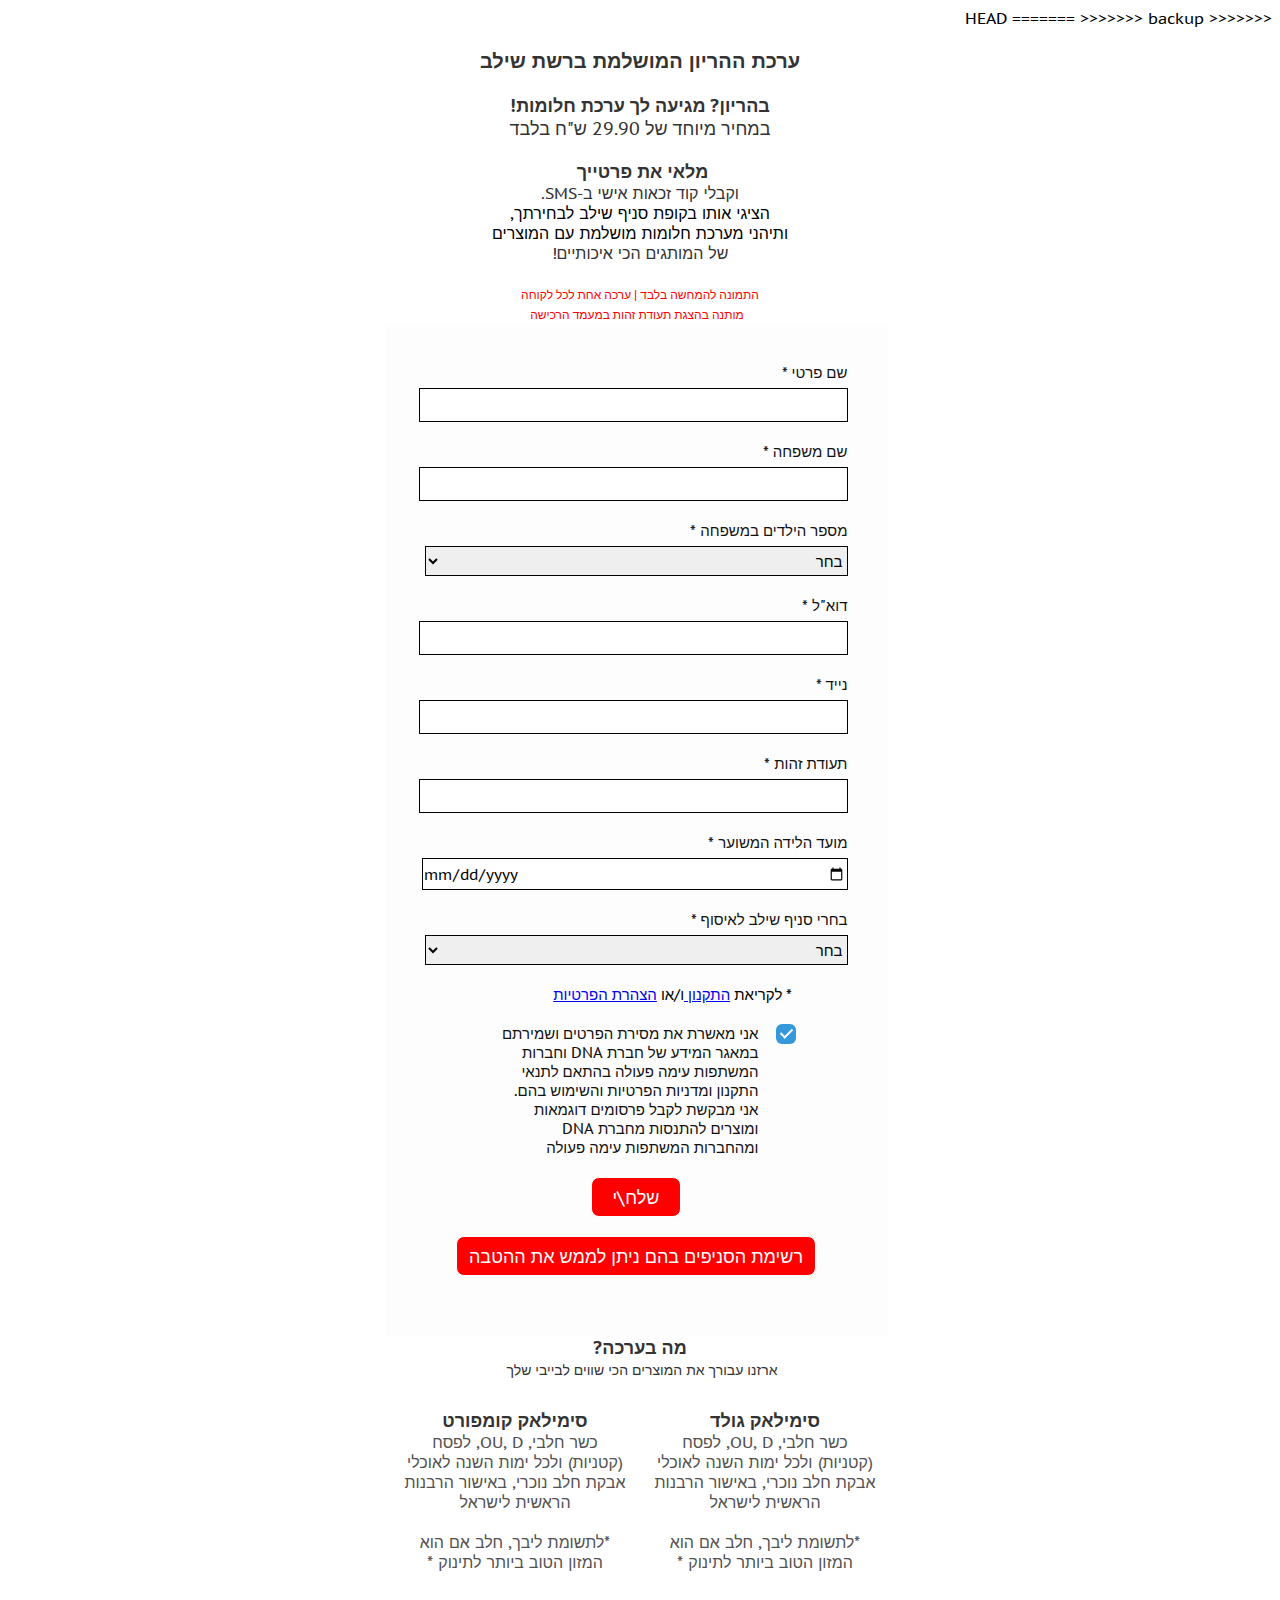
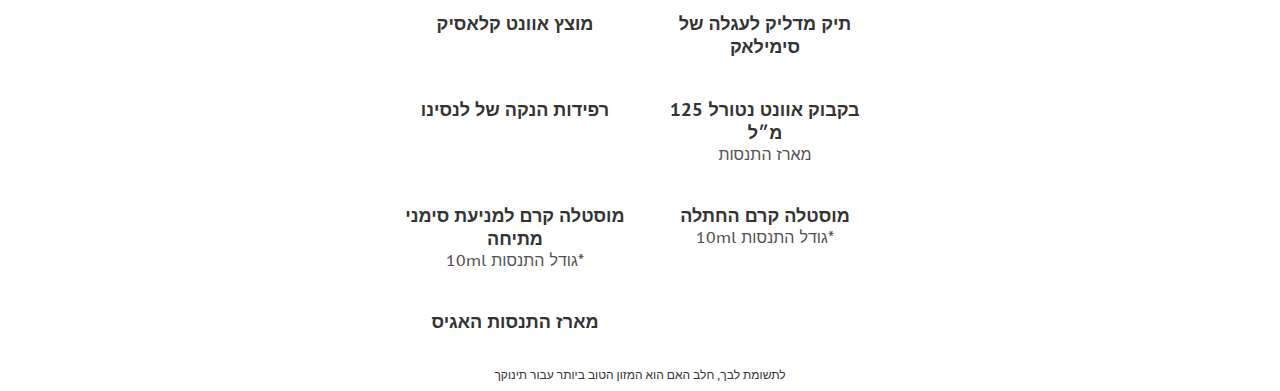
==== commit b4e64616: "done" ====
--- a/index.html
+++ b/index.html
@@ -5,7 +5,11 @@
     <meta charset="UTF-8">
     <meta name="viewport" content="width=device-width, initial-scale=1.0">
     <link rel="stylesheet" type="text/css" href="./style.css">
+<<<<<<< HEAD
+
+=======
     <script src="https://kit.fontawesome.com/279da6745c.js" crossorigin="anonymous"></script>
+>>>>>>> backup
     <title>Document</title>
 </head>
 
@@ -271,4 +275,4 @@
     </div>
 </body>
 
-</html>+</html>
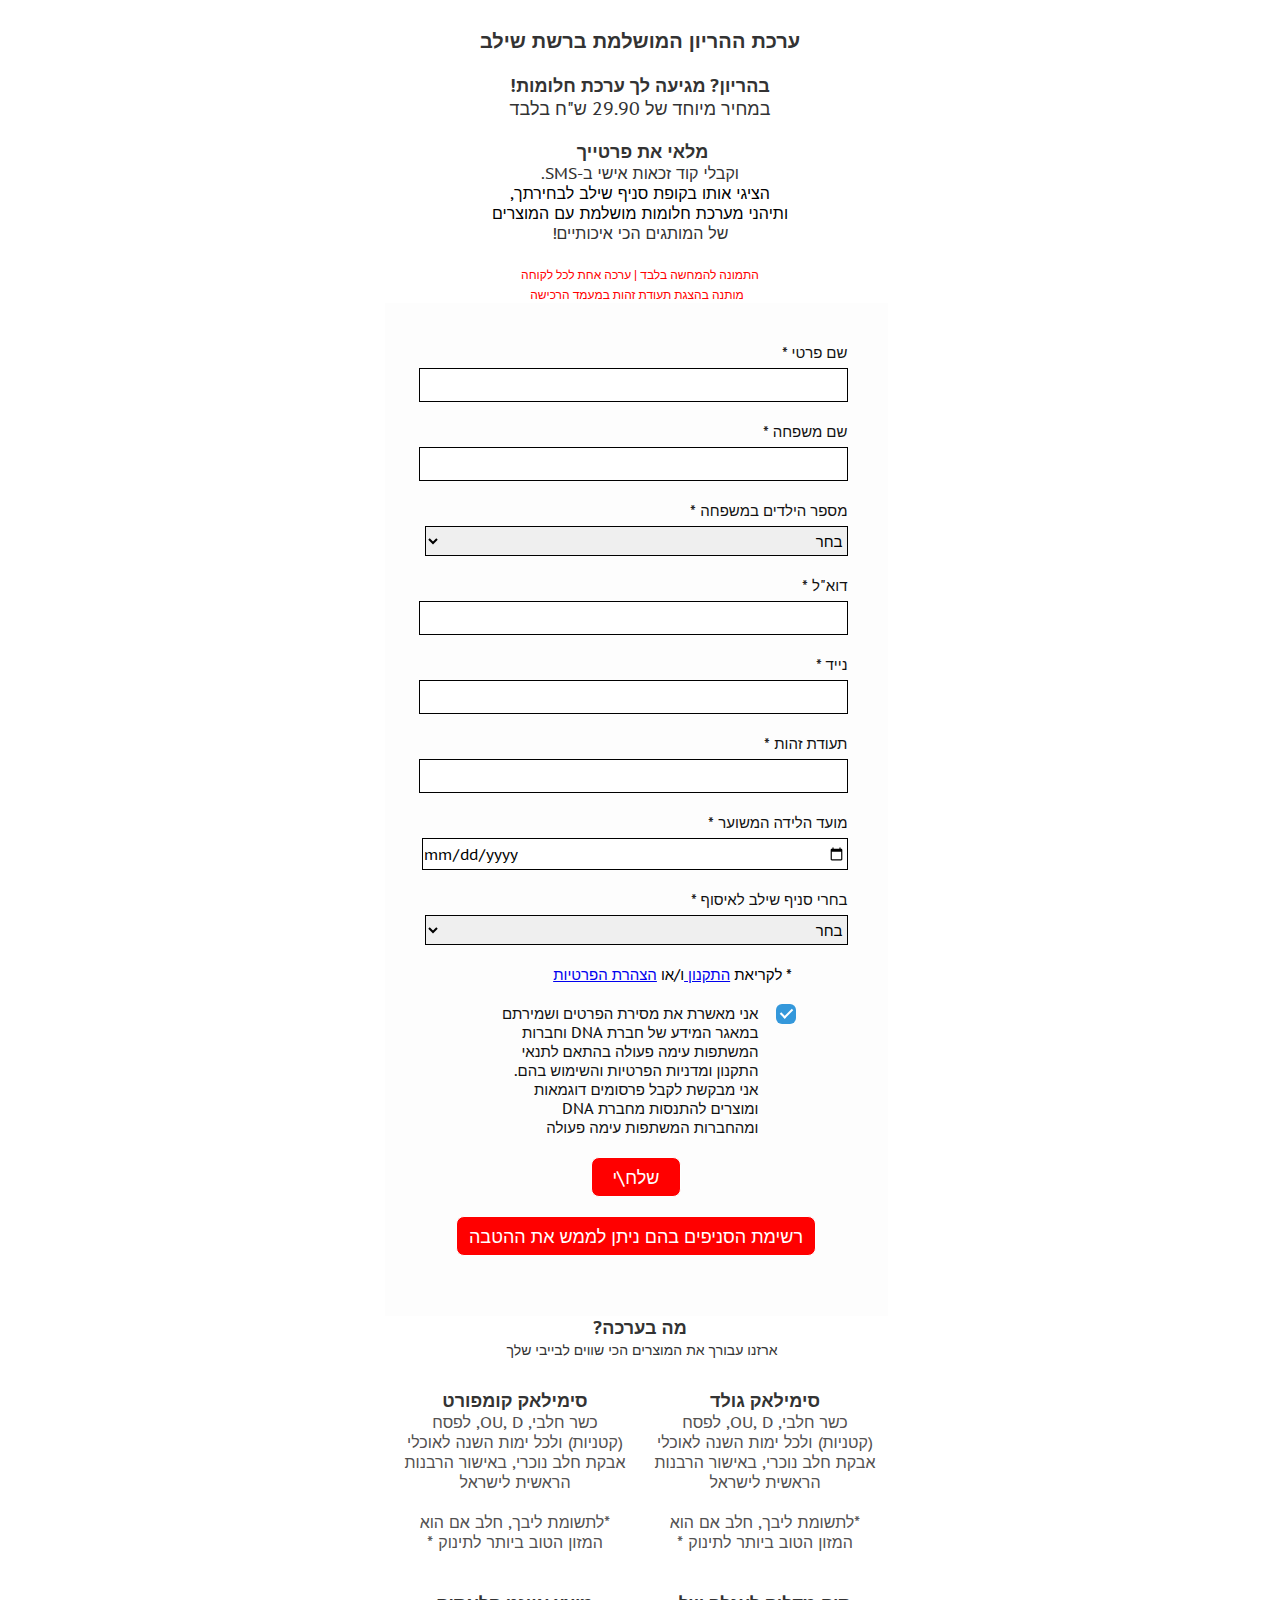
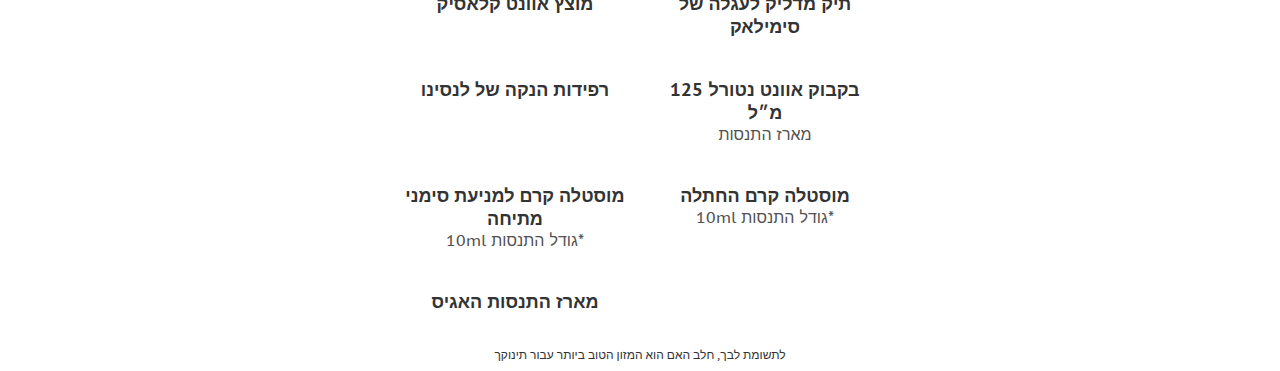
==== commit 01d7322a: "done" ====
--- a/index.html
+++ b/index.html
@@ -5,11 +5,6 @@
     <meta charset="UTF-8">
     <meta name="viewport" content="width=device-width, initial-scale=1.0">
     <link rel="stylesheet" type="text/css" href="./style.css">
-<<<<<<< HEAD
-
-=======
-    <script src="https://kit.fontawesome.com/279da6745c.js" crossorigin="anonymous"></script>
->>>>>>> backup
     <title>Document</title>
 </head>
 
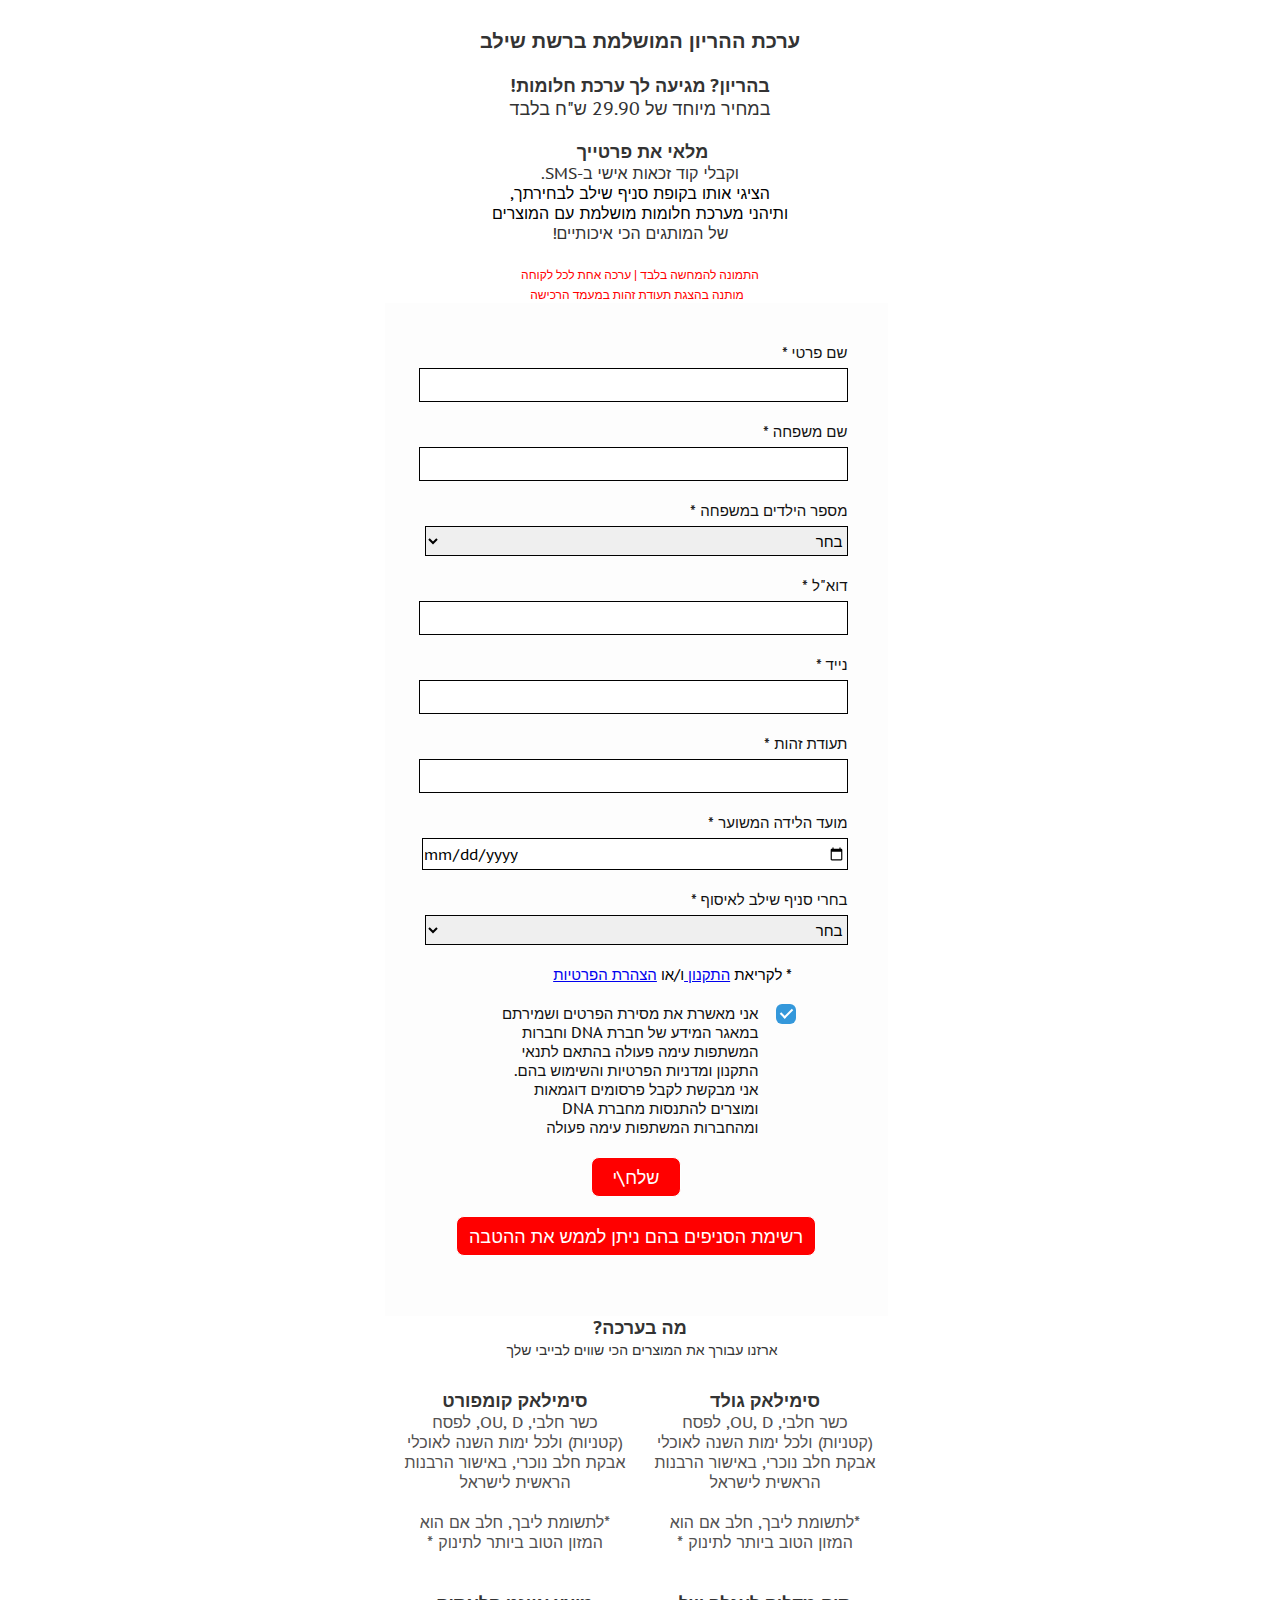
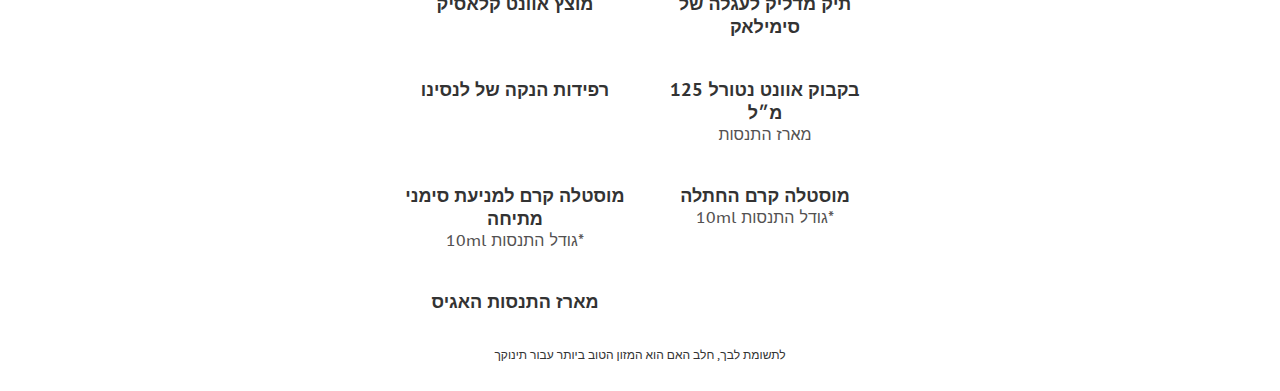
==== commit 94e64a8d: "done" ====
--- a/index.html
+++ b/index.html
@@ -5,6 +5,7 @@
     <meta charset="UTF-8">
     <meta name="viewport" content="width=device-width, initial-scale=1.0">
     <link rel="stylesheet" type="text/css" href="./style.css">
+    <script src="https://kit.fontawesome.com/279da6745c.js" crossorigin="anonymous"></script>
     <title>Document</title>
 </head>
 
@@ -268,6 +269,7 @@
         <i class="fas fa-exclamation-circle fa-lg"></i>
         <span>לתשומת לבך, חלב האם הוא המזון הטוב ביותר עבור תינוקך</span>
     </div>
+    <br>
 </body>
 
 </html>
--- a/style.css
+++ b/style.css
@@ -1,11 +1,18 @@
 @import url(https://fonts.googleapis.com/css?family=PT+Sans+Caption:400,700);
-/* 
-@media only screen and (max-width: 1000px) {
-    form {
-        margin-right:0px;
-        
-    }
-  } */
+
+@media only screen and (max-width: 600px) {
+  div.catalogContainer > img , div.catalogContainer > div {
+    
+    max-height: 15vh;
+    max-width: 15vh;
+}
+#smallSubmit{
+  font-size: 15px;
+}
+#mediumSbmit{
+  font-size: 13px;
+}
+  }
 
 body {
   /* background-color: #efefef; */
